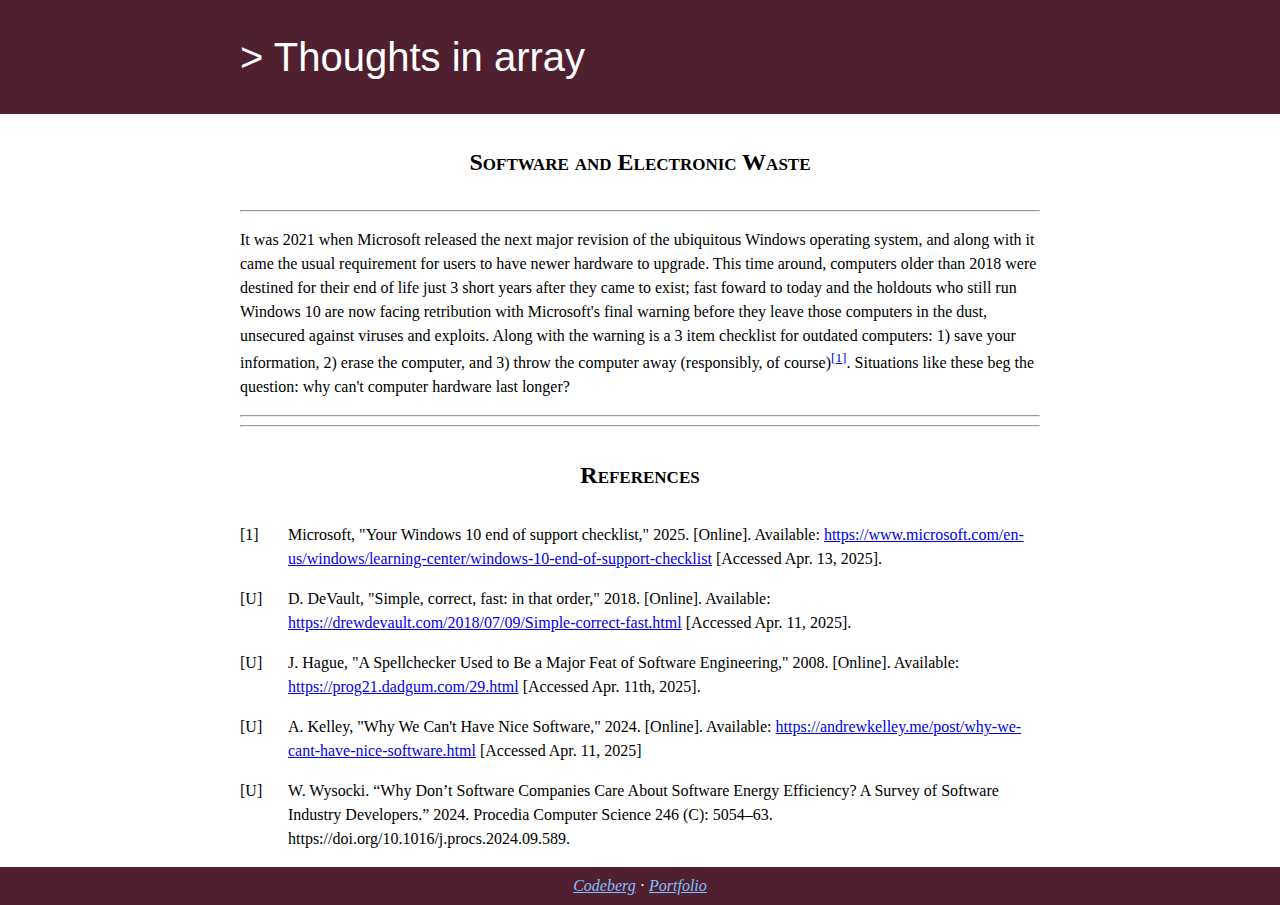
==== electronic-waste.html @ 86b11ecc "post 1: intro paragraph" ====
<!DOCTYPE html>
<html lang="en">
<head>
    <meta charset="UTF-8">
    <meta name="viewport" content="width=device-width, initial-scale=1.0">
    <title>Thoughts in array</title>

    <!--<link rel="icon" href="" type="image/svg+xml">-->
    <link rel="stylesheet" href="style.css">

</head>
<body>
    <header>
        <div class="contain">
            <h1>> Thoughts in array</h1>
            <h2><em></em></h2>
        </div>
    </header>

    <main class="contain">
        <h2 class="title text-center contain">Software and Electronic Waste</h2>

        <hr>

        <p>
            It was 2021 when Microsoft released the next major revision of the ubiquitous Windows operating system, and along with it came the usual requirement for users to have newer hardware to upgrade. This time around, computers older than 2018 were destined for their end of life just 3 short years after they came to exist; fast foward to today and the holdouts who still run Windows 10 are now facing retribution with Microsoft's final warning before they leave those computers in the dust, unsecured against viruses and exploits. Along with the warning is a 3 item checklist for outdated computers: 1) save your information, 2) erase the computer, and 3) throw the computer away (responsibly, of course)<a class="ref" href="#ref-1">[1]</a>. Situations like these beg the question: why can't computer hardware last longer?



<!--             I chose to write this post and create this website for the most part on a 2016 laptop I've had sitting in my room for a while now. -->
        </p>

        <hr>

        <hr>

        <h2 class="title text-center contain">References</h2>
        <ol id="references">
            <li id="ref-1" data-index=1>Microsoft, "Your Windows 10 end of support checklist," 2025. [Online]. Available: <a href="https://www.microsoft.com/en-us/windows/learning-center/windows-10-end-of-support-checklist">https://www.microsoft.com/en-us/windows/learning-center/windows-10-end-of-support-checklist</a> [Accessed Apr. 13, 2025].</li>
            <li id="ref-" data-index=U>D. DeVault, "Simple, correct, fast: in that order," 2018. [Online]. Available: <a href="https://drewdevault.com/2018/07/09/Simple-correct-fast.html">https://drewdevault.com/2018/07/09/Simple-correct-fast.html</a> [Accessed Apr. 11, 2025].</li>

            <li id="ref-" data-index=U>J. Hague, "A Spellchecker Used to Be a Major Feat of Software Engineering," 2008. [Online]. Available: <a href="https://prog21.dadgum.com/29.html">https://prog21.dadgum.com/29.html</a> [Accessed Apr. 11th, 2025].</li>

            <li id="ref-" data-index=U>A. Kelley, "Why We Can't Have Nice Software," 2024. [Online]. Available: <a href="https://andrewkelley.me/post/why-we-cant-have-nice-software.html">https://andrewkelley.me/post/why-we-cant-have-nice-software.html</a> [Accessed Apr. 11, 2025]</li>

            <li id="ref-" data-index=U>W. Wysocki. “Why Don’t Software Companies Care About Software Energy Efficiency? A Survey of Software Industry Developers.” 2024. Procedia Computer Science 246 (C): 5054–63. https://doi.org/10.1016/j.procs.2024.09.589.</li>
        </ol>
<!--
Programming as if Performance Mattered: https://dadgum.com/james/performance.html
Remembering a Revolution That Never Happened: https://prog21.dadgum.com/171.html
A Complete Understanding is No Longer Possible: https://prog21.dadgum.com/129.html
A Spellchecker Used to Be a Major Feat of Software Engineering: https://prog21.dadgum.com/29.html
-->
    </main>
    <footer>
        <div class="contain">
            <a href="https://codeberg.org/GalaxyShard">Codeberg</a> &middot; <a href="https://portfolio.byteroach.com">Portfolio</a>
        </div>
    </footer>
</body>
</html>
---- style.css ----
body {
    font-size:1rem;
    margin:0;
}

header {
    padding:10px 5px;
    background-color:#502030;
    color:white;
    font-family:'Gill Sans', 'Gill Sans MT', Calibri, 'Trebuchet MS', sans-serif;
}
header h1 {
    font-weight:200;
    font-size:2.5rem;
    line-height:1;
}
header h2 {
    font-weight:normal;
    font-size:1.1rem;
    line-height:1;
}

main {
    line-height:1.5;
}

footer {
    padding:10px 5px;
    background-color:#502030;
    color:white;
    text-align:center;
}
footer a {
    color:#80c0ff;
    font-weight:300;
    font-style:italic;
}



.contain {
    max-width:800px;
    margin:0 auto;
}

.text-center {
    text-align:center;
}
.title {
    margin:30px auto;
    font-variant:small-caps;
}

#references {
    list-style-type: none;
    padding-left:0;
}
#references > li:before {
    content:"[" attr(data-index) "]";
    display:inline-block;
    width:0.25in;
}
#references > li {
    text-indent:-0.25in;
    padding-left:0.5in;
    margin:1rem 0;
}

.ref {
    vertical-align:super;
    font-size:smaller;
}
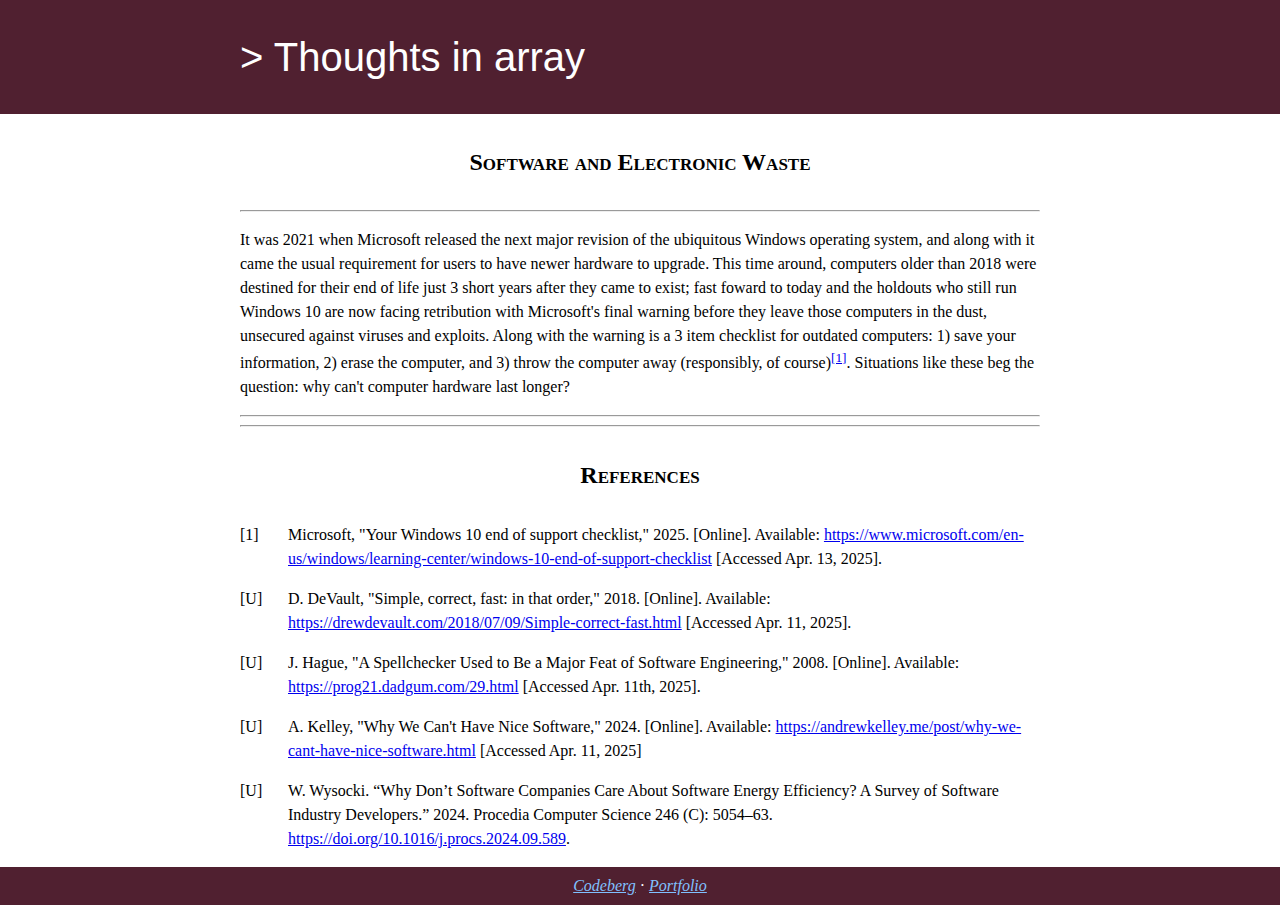
==== commit a7246c8c: "hyperlink doi url" ====
--- a/electronic-waste.html
+++ b/electronic-waste.html
@@ -43,7 +43,7 @@
 
             <li id="ref-" data-index=U>A. Kelley, "Why We Can't Have Nice Software," 2024. [Online]. Available: <a href="https://andrewkelley.me/post/why-we-cant-have-nice-software.html">https://andrewkelley.me/post/why-we-cant-have-nice-software.html</a> [Accessed Apr. 11, 2025]</li>
 
-            <li id="ref-" data-index=U>W. Wysocki. “Why Don’t Software Companies Care About Software Energy Efficiency? A Survey of Software Industry Developers.” 2024. Procedia Computer Science 246 (C): 5054–63. https://doi.org/10.1016/j.procs.2024.09.589.</li>
+            <li id="ref-" data-index=U>W. Wysocki. “Why Don’t Software Companies Care About Software Energy Efficiency? A Survey of Software Industry Developers.” 2024. Procedia Computer Science 246 (C): 5054–63. <a href="https://doi.org/10.1016/j.procs.2024.09.589">https://doi.org/10.1016/j.procs.2024.09.589</a>.</li>
         </ol>
 <!--
 Programming as if Performance Mattered: https://dadgum.com/james/performance.html
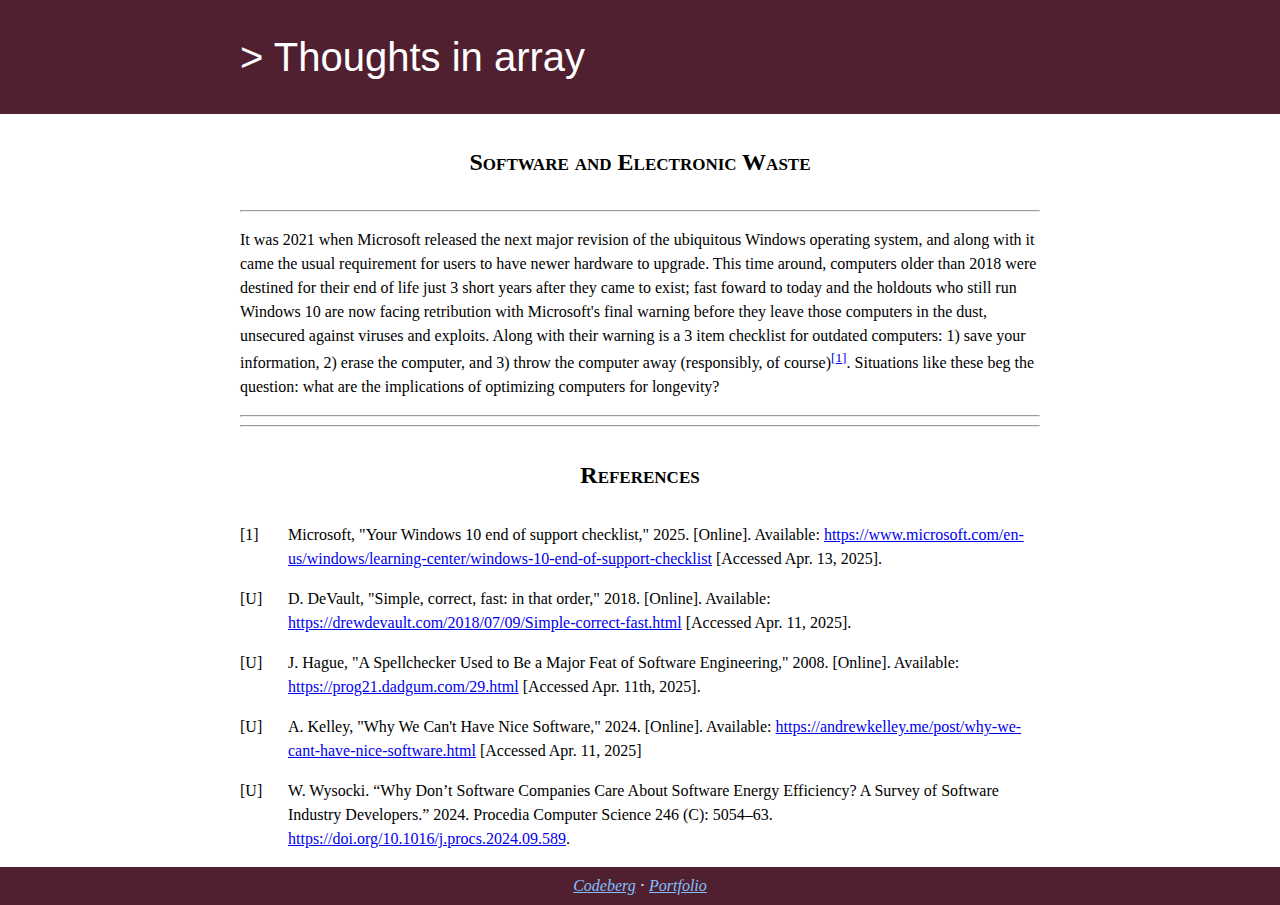
==== commit 34bff86b: "change the central question to question implication" ====
--- a/electronic-waste.html
+++ b/electronic-waste.html
@@ -23,11 +23,13 @@
         <hr>
 
         <p>
-            It was 2021 when Microsoft released the next major revision of the ubiquitous Windows operating system, and along with it came the usual requirement for users to have newer hardware to upgrade. This time around, computers older than 2018 were destined for their end of life just 3 short years after they came to exist; fast foward to today and the holdouts who still run Windows 10 are now facing retribution with Microsoft's final warning before they leave those computers in the dust, unsecured against viruses and exploits. Along with the warning is a 3 item checklist for outdated computers: 1) save your information, 2) erase the computer, and 3) throw the computer away (responsibly, of course)<a class="ref" href="#ref-1">[1]</a>. Situations like these beg the question: why can't computer hardware last longer?
+            It was 2021 when Microsoft released the next major revision of the ubiquitous Windows operating system, and along with it came the usual requirement for users to have newer hardware to upgrade. This time around, computers older than 2018 were destined for their end of life just 3 short years after they came to exist; fast foward to today and the holdouts who still run Windows 10 are now facing retribution with Microsoft's final warning before they leave those computers in the dust, unsecured against viruses and exploits. Along with their warning is a 3 item checklist for outdated computers: 1) save your information, 2) erase the computer, and 3) throw the computer away (responsibly, of course)<a class="ref" href="#ref-1">[1]</a>. Situations like these beg the question: what are the implications of optimizing computers for longevity?
 
+            <!--
+                notes
 
-
-<!--             I chose to write this post and create this website for the most part on a 2016 laptop I've had sitting in my room for a while now. -->
+                I chose to write this post and create this website for the most part on a 2016 laptop I've had sitting in my room for a while now.
+            -->
         </p>
 
         <hr>
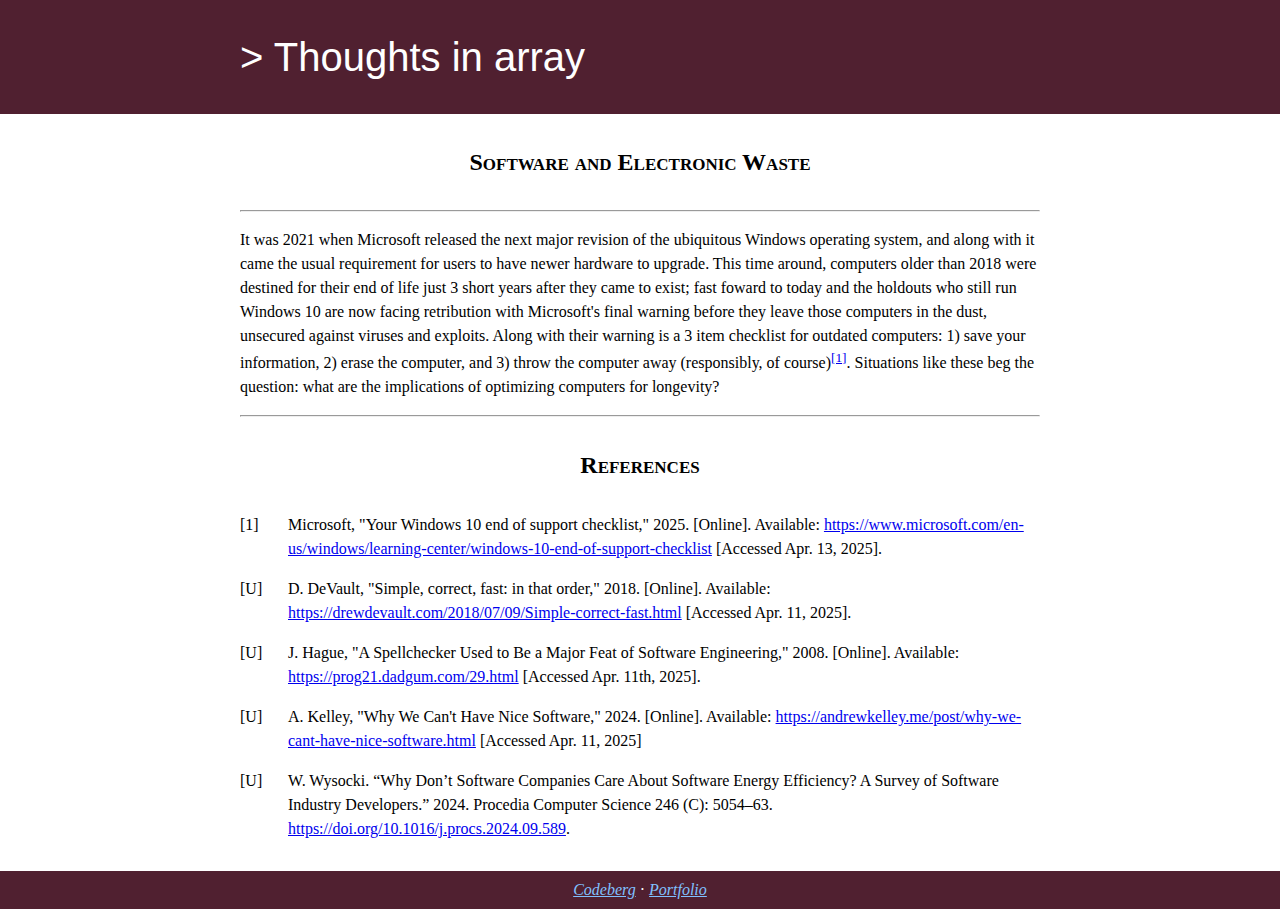
==== commit e3c44f2b: "change stying around references list" ====
--- a/electronic-waste.html
+++ b/electronic-waste.html
@@ -34,7 +34,6 @@
 
         <hr>
 
-        <hr>
 
         <h2 class="title text-center contain">References</h2>
         <ol id="references">
--- a/style.css
+++ b/style.css
@@ -54,6 +54,7 @@
 #references {
     list-style-type: none;
     padding-left:0;
+    margin:30px 0;
 }
 #references > li:before {
     content:"[" attr(data-index) "]";
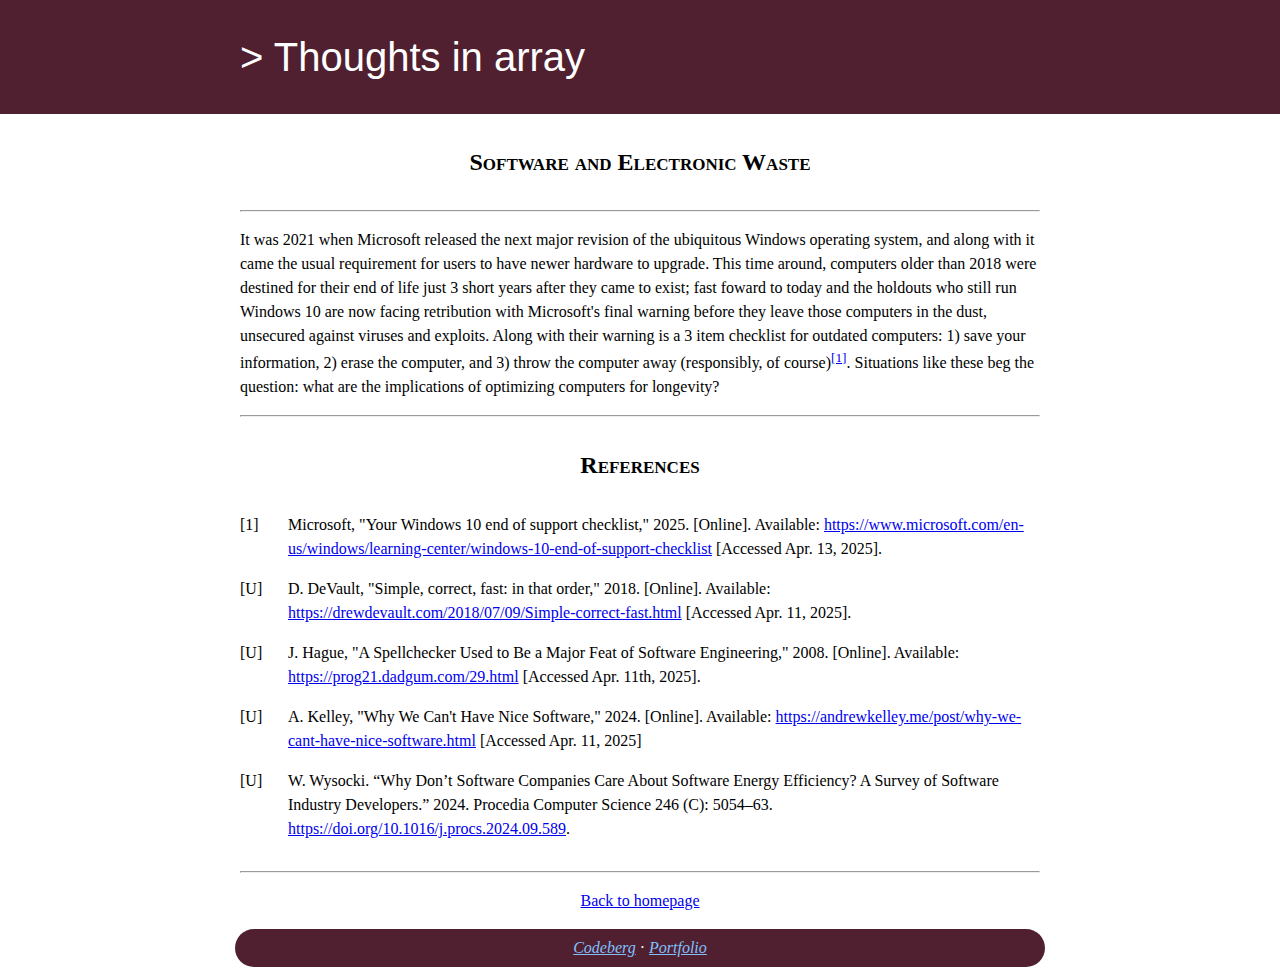
==== commit 5094ce7a: "add "back to homepage" button" ====
--- a/electronic-waste.html
+++ b/electronic-waste.html
@@ -52,6 +52,9 @@
 A Complete Understanding is No Longer Possible: https://prog21.dadgum.com/129.html
 A Spellchecker Used to Be a Major Feat of Software Engineering: https://prog21.dadgum.com/29.html
 -->
+        <hr>
+
+        <p class="text-center"><a href=".">Back to homepage</a></p>
     </main>
     <footer>
         <div class="contain">
--- a/style.css
+++ b/style.css
@@ -25,6 +25,9 @@
 }
 
 footer {
+    max-width:min(800px, calc(100vw - 30px));
+    border-radius:100px;
+    margin:10px auto;
     padding:10px 5px;
     background-color:#502030;
     color:white;
@@ -41,6 +44,7 @@
 .contain {
     max-width:800px;
     margin:0 auto;
+    padding:0 10px;
 }
 
 .text-center {
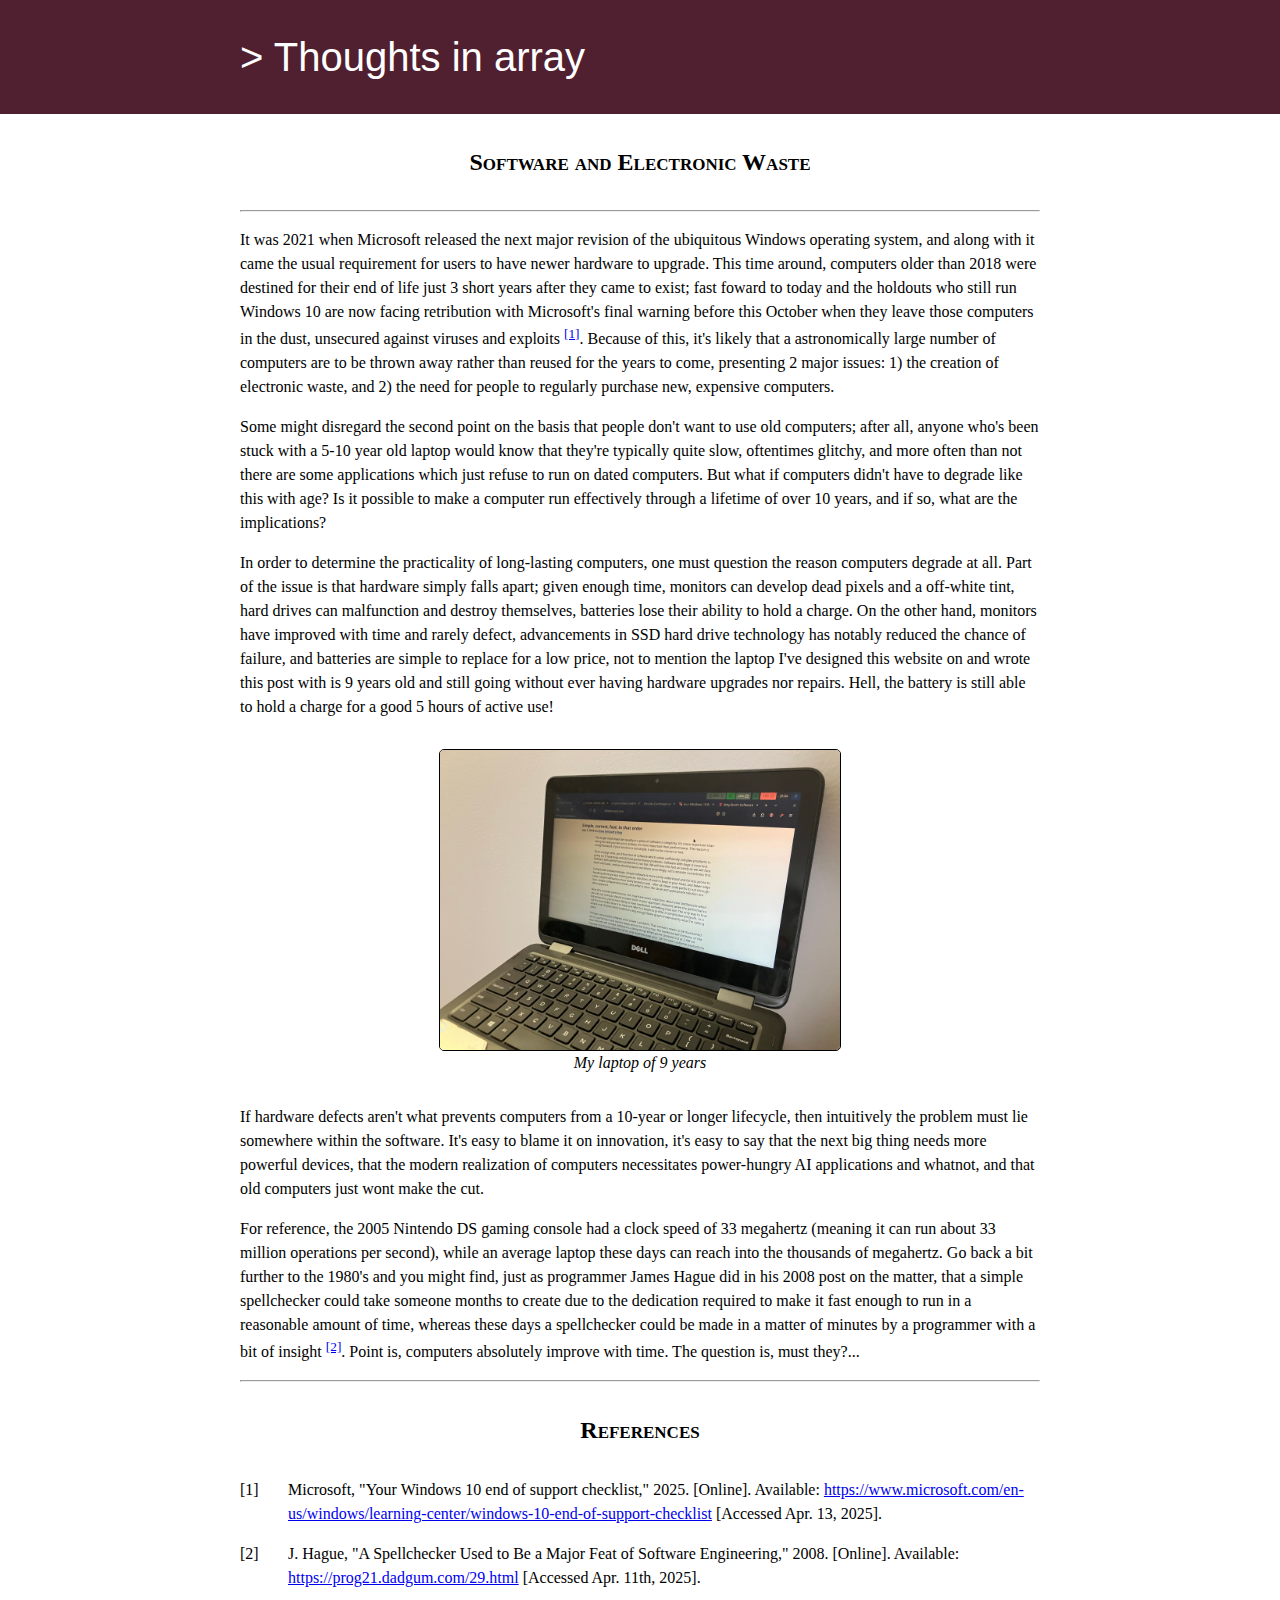
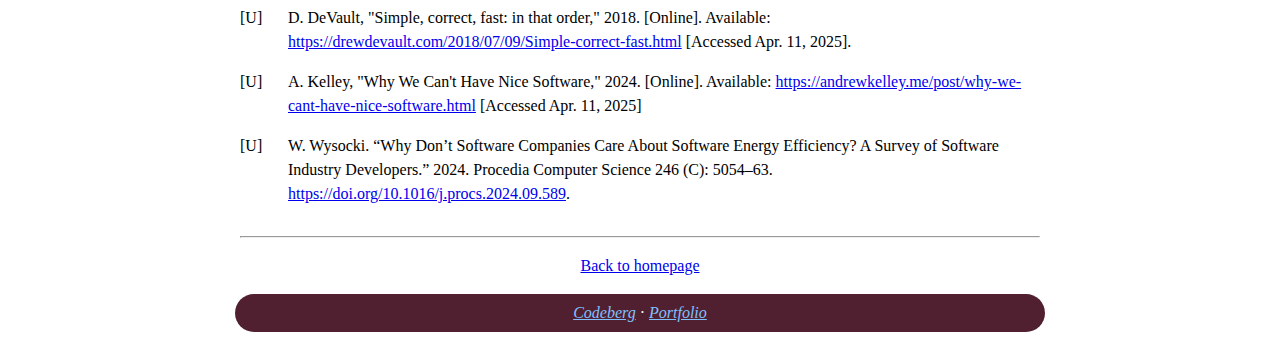
==== commit 5f2eeb9d: "ewaste: write a few paragraphs" ====
--- a/electronic-waste.html
+++ b/electronic-waste.html
@@ -23,14 +23,49 @@
         <hr>
 
         <p>
-            It was 2021 when Microsoft released the next major revision of the ubiquitous Windows operating system, and along with it came the usual requirement for users to have newer hardware to upgrade. This time around, computers older than 2018 were destined for their end of life just 3 short years after they came to exist; fast foward to today and the holdouts who still run Windows 10 are now facing retribution with Microsoft's final warning before they leave those computers in the dust, unsecured against viruses and exploits. Along with their warning is a 3 item checklist for outdated computers: 1) save your information, 2) erase the computer, and 3) throw the computer away (responsibly, of course)<a class="ref" href="#ref-1">[1]</a>. Situations like these beg the question: what are the implications of optimizing computers for longevity?
+            It was 2021 when Microsoft released the next major revision of the ubiquitous Windows operating system, and along with it came the usual requirement for users to have newer hardware to upgrade. This time around, computers older than 2018 were destined for their end of life just 3 short years after they came to exist; fast foward to today and the holdouts who still run Windows 10 are now facing retribution with Microsoft's final warning before this October when they leave those computers in the dust, unsecured against viruses and exploits <a class="ref" href="#ref-1">[1]</a>. Because of this, it's likely that a astronomically large number of computers are to be thrown away rather than reused for the years to come, presenting 2 major issues: 1) the creation of electronic waste, and 2) the need for people to regularly purchase new, expensive computers.
+        </p>
+        <p>
+            Some might disregard the second point on the basis that people don't want to use old computers; after all, anyone who's been stuck with a 5-10 year old laptop would know that they're typically quite slow, oftentimes glitchy, and more often than not there are some applications which just refuse to run on dated computers. But what if computers didn't have to degrade like this with age? Is it possible to make a computer run effectively through a lifetime of over 10 years, and if so, what are the implications?
+        </p>
+        <p>
+            In order to determine the practicality of long-lasting computers, one must question the reason computers degrade at all. Part of the issue is that hardware simply falls apart; given enough time, monitors can develop dead pixels and a off-white tint, hard drives can malfunction and destroy themselves, batteries lose their ability to hold a charge. On the other hand, monitors have improved with time and rarely defect, advancements in SSD hard drive technology has notably reduced the chance of failure, and batteries are simple to replace for a low price, not to mention the laptop I've designed this website on and wrote this post with is 9 years old and still going without ever having hardware upgrades nor repairs. Hell, the battery is still able to hold a charge for a good 5 hours of active use!
+        </p>
 
-            <!--
-                notes
+        <div class="image-holder">
+            <img src="laptop.jpeg" alt="My laptop of 9 years">
+            My laptop of 9 years
+        </div>
 
-                I chose to write this post and create this website for the most part on a 2016 laptop I've had sitting in my room for a while now.
-            -->
+        <p>
+            If hardware defects aren't what prevents computers from a 10-year or longer lifecycle, then intuitively the problem must lie somewhere within the software. It's easy to blame it on innovation, it's easy to say that the next big thing needs more powerful devices, that the modern realization of computers necessitates power-hungry AI applications and whatnot, and that old computers just wont make the cut.
+<!--             There is a degree of truth to these statements; hardware has indeed improved in the orders of magnitude in just the last two decades. -->
         </p>
+        <p>
+            For reference, the 2005 Nintendo DS gaming console had a clock speed of 33 megahertz (meaning it can run about 33 million operations per second), while an average laptop these days can reach into the thousands of megahertz. Go back a bit further to the 1980's and you might find, just as programmer James Hague did in his 2008 post on the matter, that a simple spellchecker could take someone months to create due to the dedication required to make it fast enough to run in a reasonable amount of time, whereas these days a spellchecker could be made in a matter of minutes by a programmer with a bit of insight <a class="ref" href="#ref-2">[2]</a>. Point is, computers absolutely improve with time. The question is, must they?...
+        </p>
+        <p>
+        </p>
+
+<!--         There is a long history of computers improving with time -->
+<!--     Even if some or all of these computers are recycled, a computer that is recycled after 10 years makes less than a third of the impact compared to a computer that is recycled every 3 years, thus in order to ... -->
+
+<!--             Andrew Kelly, lead programmer and president of the non-profit Zig Software Foundation dedicated to the creation of open-source software,  -->
+
+<!--             if a computer were to be recycled after 10 years, it would make less than a third of the impact than if that computer were to be recycled every 3 years. -->
+
+<!--             Along with their warning is a 3 item checklist for outdated computers: 1) save your information, 2) erase the computer, and 3) throw the computer away (responsibly, of course)<a class="ref" href="#ref-1">[1]</a>. . Situations like these beg the question: -->
+
+
+
+
+        <!--
+            scratchpad
+
+            what are the implications of optimizing computers for longevity?
+
+            some may say it has benefits: innovation
+        -->
 
         <hr>
 
@@ -38,9 +73,11 @@
         <h2 class="title text-center contain">References</h2>
         <ol id="references">
             <li id="ref-1" data-index=1>Microsoft, "Your Windows 10 end of support checklist," 2025. [Online]. Available: <a href="https://www.microsoft.com/en-us/windows/learning-center/windows-10-end-of-support-checklist">https://www.microsoft.com/en-us/windows/learning-center/windows-10-end-of-support-checklist</a> [Accessed Apr. 13, 2025].</li>
+
+            <li id="ref-2" data-index=2>J. Hague, "A Spellchecker Used to Be a Major Feat of Software Engineering," 2008. [Online]. Available: <a href="https://prog21.dadgum.com/29.html">https://prog21.dadgum.com/29.html</a>  [Accessed Apr. 11th, 2025].</li>
+
             <li id="ref-" data-index=U>D. DeVault, "Simple, correct, fast: in that order," 2018. [Online]. Available: <a href="https://drewdevault.com/2018/07/09/Simple-correct-fast.html">https://drewdevault.com/2018/07/09/Simple-correct-fast.html</a> [Accessed Apr. 11, 2025].</li>
 
-            <li id="ref-" data-index=U>J. Hague, "A Spellchecker Used to Be a Major Feat of Software Engineering," 2008. [Online]. Available: <a href="https://prog21.dadgum.com/29.html">https://prog21.dadgum.com/29.html</a> [Accessed Apr. 11th, 2025].</li>
 
             <li id="ref-" data-index=U>A. Kelley, "Why We Can't Have Nice Software," 2024. [Online]. Available: <a href="https://andrewkelley.me/post/why-we-cant-have-nice-software.html">https://andrewkelley.me/post/why-we-cant-have-nice-software.html</a> [Accessed Apr. 11, 2025]</li>
 
--- a/style.css
+++ b/style.css
@@ -39,6 +39,20 @@
     font-style:italic;
 }
 
+.image-holder {
+    margin:30px auto;
+    text-align:center;
+    font-style:italic;
+}
+img {
+    display:block;
+    margin:0 auto;
+    border-radius:5px;
+    border:1px solid black;
+    max-width:400px;
+    width:90%;
+}
+
 
 
 .contain {
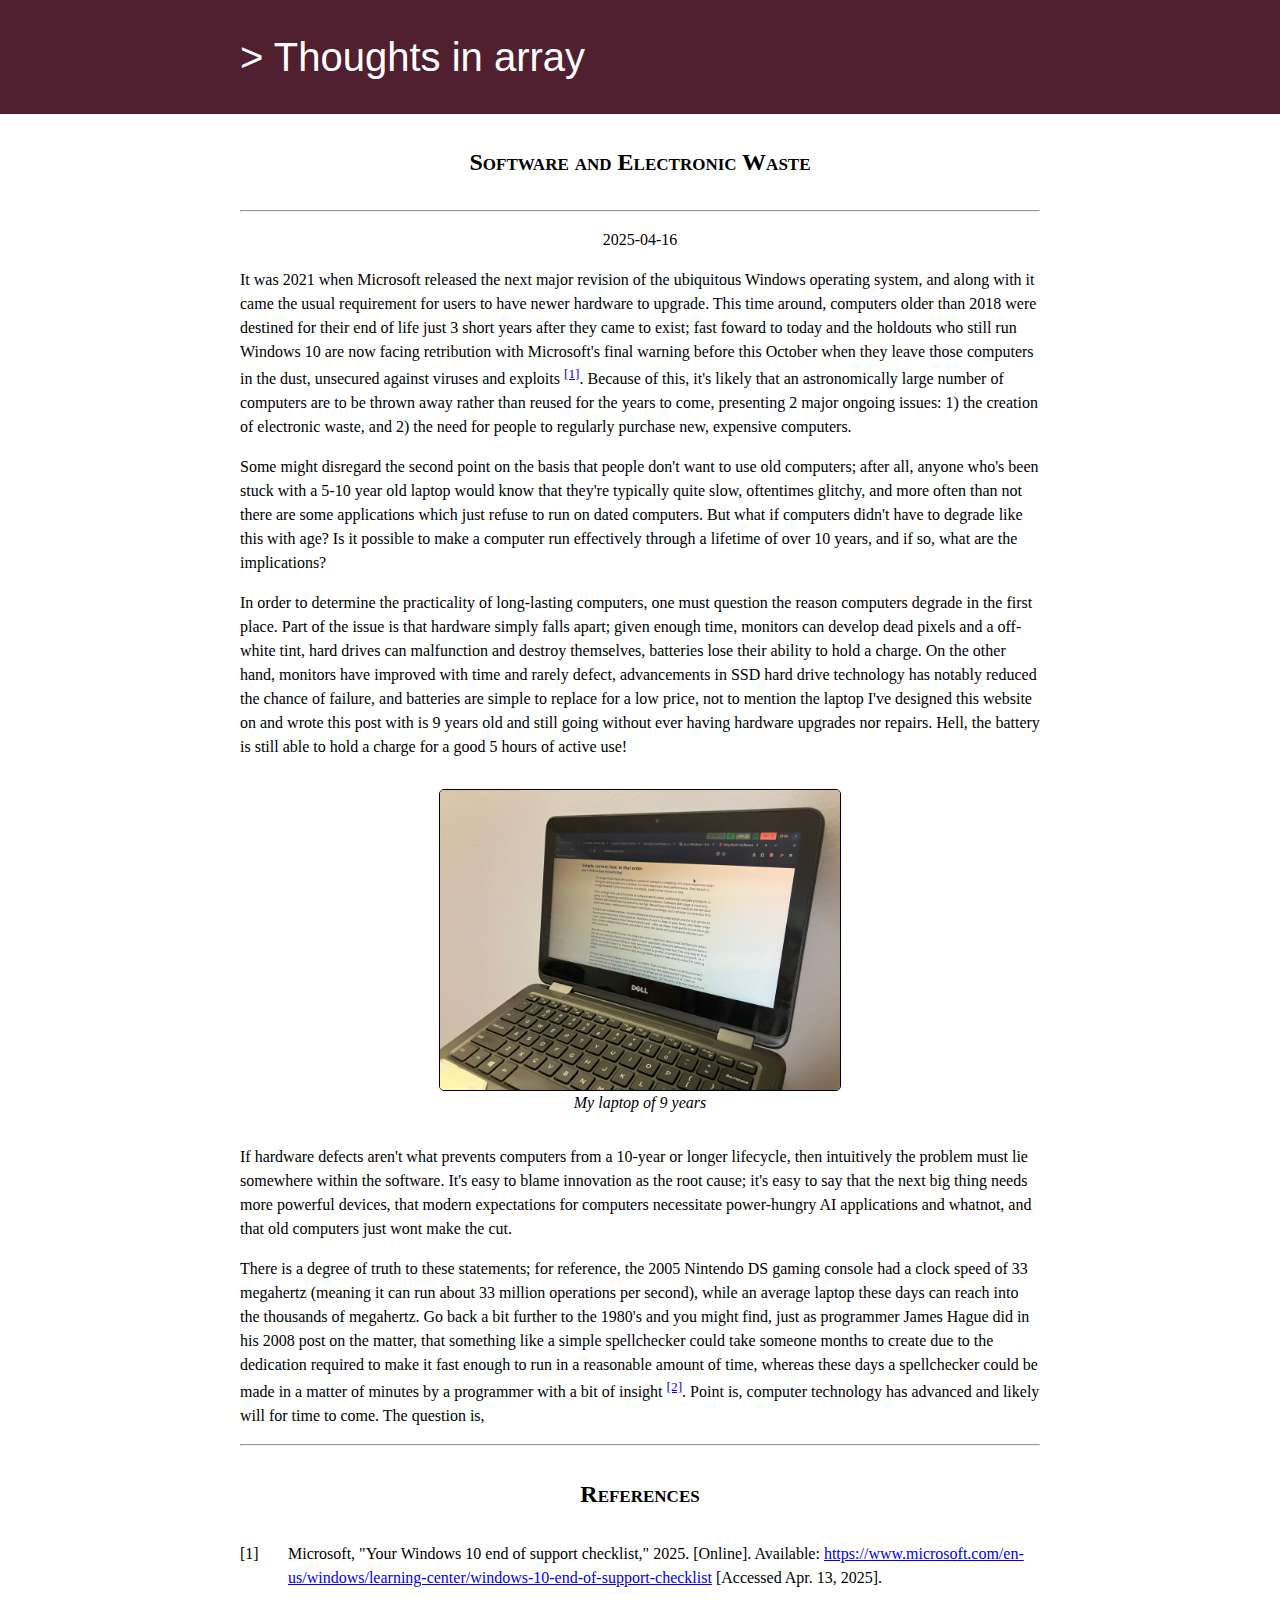
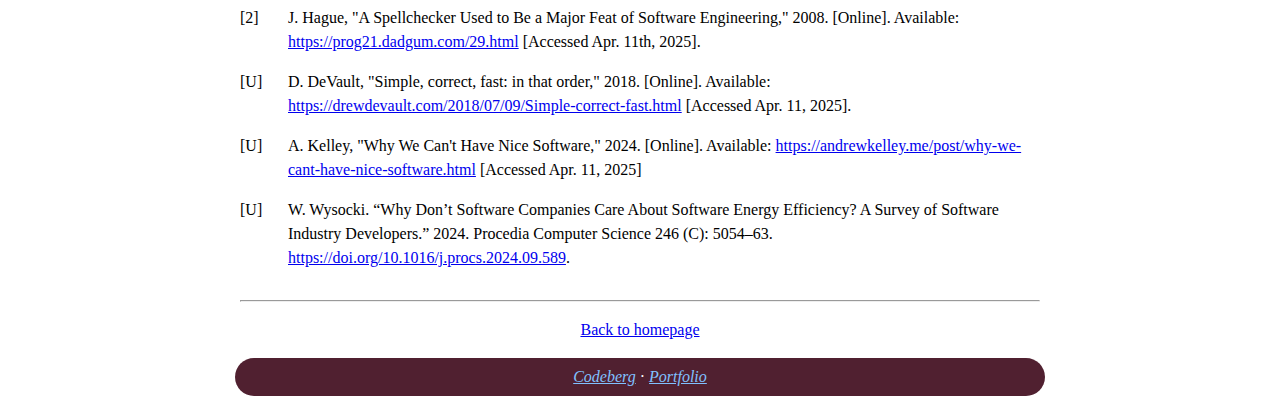
==== commit a453497e: "cleanup phrasing, add date to top of page" ====
--- a/electronic-waste.html
+++ b/electronic-waste.html
@@ -22,14 +22,18 @@
 
         <hr>
 
+        <p class="text-center">
+            2025-04-16
+        </p>
+
         <p>
-            It was 2021 when Microsoft released the next major revision of the ubiquitous Windows operating system, and along with it came the usual requirement for users to have newer hardware to upgrade. This time around, computers older than 2018 were destined for their end of life just 3 short years after they came to exist; fast foward to today and the holdouts who still run Windows 10 are now facing retribution with Microsoft's final warning before this October when they leave those computers in the dust, unsecured against viruses and exploits <a class="ref" href="#ref-1">[1]</a>. Because of this, it's likely that a astronomically large number of computers are to be thrown away rather than reused for the years to come, presenting 2 major issues: 1) the creation of electronic waste, and 2) the need for people to regularly purchase new, expensive computers.
+            It was 2021 when Microsoft released the next major revision of the ubiquitous Windows operating system, and along with it came the usual requirement for users to have newer hardware to upgrade. This time around, computers older than 2018 were destined for their end of life just 3 short years after they came to exist; fast foward to today and the holdouts who still run Windows 10 are now facing retribution with Microsoft's final warning before this October when they leave those computers in the dust, unsecured against viruses and exploits <a class="ref" href="#ref-1">[1]</a>. Because of this, it's likely that an astronomically large number of computers are to be thrown away rather than reused for the years to come, presenting 2 major ongoing issues: 1) the creation of electronic waste, and 2) the need for people to regularly purchase new, expensive computers.
         </p>
         <p>
             Some might disregard the second point on the basis that people don't want to use old computers; after all, anyone who's been stuck with a 5-10 year old laptop would know that they're typically quite slow, oftentimes glitchy, and more often than not there are some applications which just refuse to run on dated computers. But what if computers didn't have to degrade like this with age? Is it possible to make a computer run effectively through a lifetime of over 10 years, and if so, what are the implications?
         </p>
         <p>
-            In order to determine the practicality of long-lasting computers, one must question the reason computers degrade at all. Part of the issue is that hardware simply falls apart; given enough time, monitors can develop dead pixels and a off-white tint, hard drives can malfunction and destroy themselves, batteries lose their ability to hold a charge. On the other hand, monitors have improved with time and rarely defect, advancements in SSD hard drive technology has notably reduced the chance of failure, and batteries are simple to replace for a low price, not to mention the laptop I've designed this website on and wrote this post with is 9 years old and still going without ever having hardware upgrades nor repairs. Hell, the battery is still able to hold a charge for a good 5 hours of active use!
+            In order to determine the practicality of long-lasting computers, one must question the reason computers degrade in the first place. Part of the issue is that hardware simply falls apart; given enough time, monitors can develop dead pixels and a off-white tint, hard drives can malfunction and destroy themselves, batteries lose their ability to hold a charge. On the other hand, monitors have improved with time and rarely defect, advancements in SSD hard drive technology has notably reduced the chance of failure, and batteries are simple to replace for a low price, not to mention the laptop I've designed this website on and wrote this post with is 9 years old and still going without ever having hardware upgrades nor repairs. Hell, the battery is still able to hold a charge for a good 5 hours of active use!
         </p>
 
         <div class="image-holder">
@@ -38,24 +42,20 @@
         </div>
 
         <p>
-            If hardware defects aren't what prevents computers from a 10-year or longer lifecycle, then intuitively the problem must lie somewhere within the software. It's easy to blame it on innovation, it's easy to say that the next big thing needs more powerful devices, that the modern realization of computers necessitates power-hungry AI applications and whatnot, and that old computers just wont make the cut.
-<!--             There is a degree of truth to these statements; hardware has indeed improved in the orders of magnitude in just the last two decades. -->
+            If hardware defects aren't what prevents computers from a 10-year or longer lifecycle, then intuitively the problem must lie somewhere within the software. It's easy to blame innovation as the root cause; it's easy to say that the next big thing needs more powerful devices, that modern expectations for computers necessitate power-hungry AI applications and whatnot, and that old computers just wont make the cut.
         </p>
         <p>
-            For reference, the 2005 Nintendo DS gaming console had a clock speed of 33 megahertz (meaning it can run about 33 million operations per second), while an average laptop these days can reach into the thousands of megahertz. Go back a bit further to the 1980's and you might find, just as programmer James Hague did in his 2008 post on the matter, that a simple spellchecker could take someone months to create due to the dedication required to make it fast enough to run in a reasonable amount of time, whereas these days a spellchecker could be made in a matter of minutes by a programmer with a bit of insight <a class="ref" href="#ref-2">[2]</a>. Point is, computers absolutely improve with time. The question is, must they?...
+            There is a degree of truth to these statements; for reference, the 2005 Nintendo DS gaming console had a clock speed of 33 megahertz (meaning it can run about 33 million operations per second), while an average laptop these days can reach into the thousands of megahertz. Go back a bit further to the 1980's and you might find, just as programmer James Hague did in his 2008 post on the matter, that something like a simple spellchecker could take someone months to create due to the dedication required to make it fast enough to run in a reasonable amount of time, whereas these days a spellchecker could be made in a matter of minutes by a programmer with a bit of insight <a class="ref" href="#ref-2">[2]</a>. Point is, computer technology has advanced and likely will for time to come. The question is,
         </p>
         <p>
+
         </p>
 
-<!--         There is a long history of computers improving with time -->
 <!--     Even if some or all of these computers are recycled, a computer that is recycled after 10 years makes less than a third of the impact compared to a computer that is recycled every 3 years, thus in order to ... -->
 
 <!--             Andrew Kelly, lead programmer and president of the non-profit Zig Software Foundation dedicated to the creation of open-source software,  -->
 
 <!--             if a computer were to be recycled after 10 years, it would make less than a third of the impact than if that computer were to be recycled every 3 years. -->
-
-<!--             Along with their warning is a 3 item checklist for outdated computers: 1) save your information, 2) erase the computer, and 3) throw the computer away (responsibly, of course)<a class="ref" href="#ref-1">[1]</a>. . Situations like these beg the question: -->
-
 
 
 
@@ -63,8 +63,6 @@
             scratchpad
 
             what are the implications of optimizing computers for longevity?
-
-            some may say it has benefits: innovation
         -->
 
         <hr>
@@ -77,7 +75,6 @@
             <li id="ref-2" data-index=2>J. Hague, "A Spellchecker Used to Be a Major Feat of Software Engineering," 2008. [Online]. Available: <a href="https://prog21.dadgum.com/29.html">https://prog21.dadgum.com/29.html</a>  [Accessed Apr. 11th, 2025].</li>
 
             <li id="ref-" data-index=U>D. DeVault, "Simple, correct, fast: in that order," 2018. [Online]. Available: <a href="https://drewdevault.com/2018/07/09/Simple-correct-fast.html">https://drewdevault.com/2018/07/09/Simple-correct-fast.html</a> [Accessed Apr. 11, 2025].</li>
-
 
             <li id="ref-" data-index=U>A. Kelley, "Why We Can't Have Nice Software," 2024. [Online]. Available: <a href="https://andrewkelley.me/post/why-we-cant-have-nice-software.html">https://andrewkelley.me/post/why-we-cant-have-nice-software.html</a> [Accessed Apr. 11, 2025]</li>
 
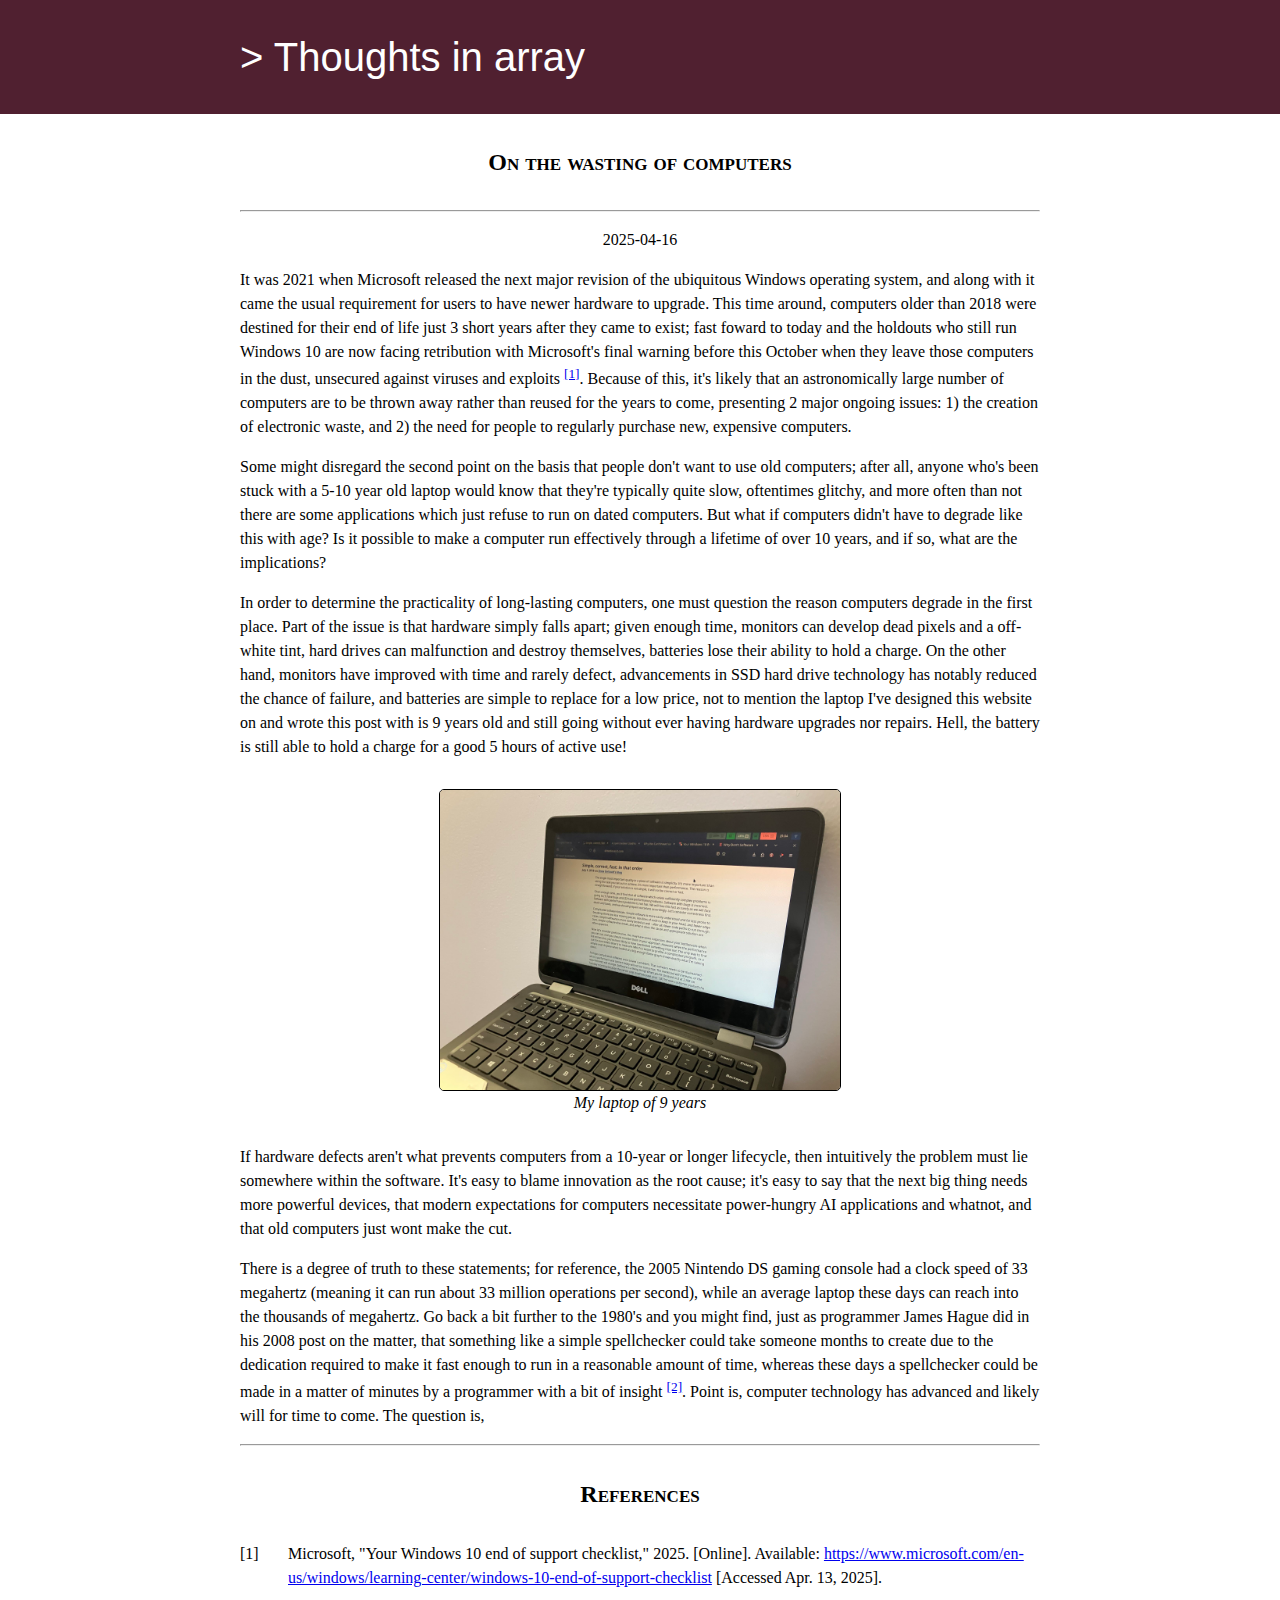
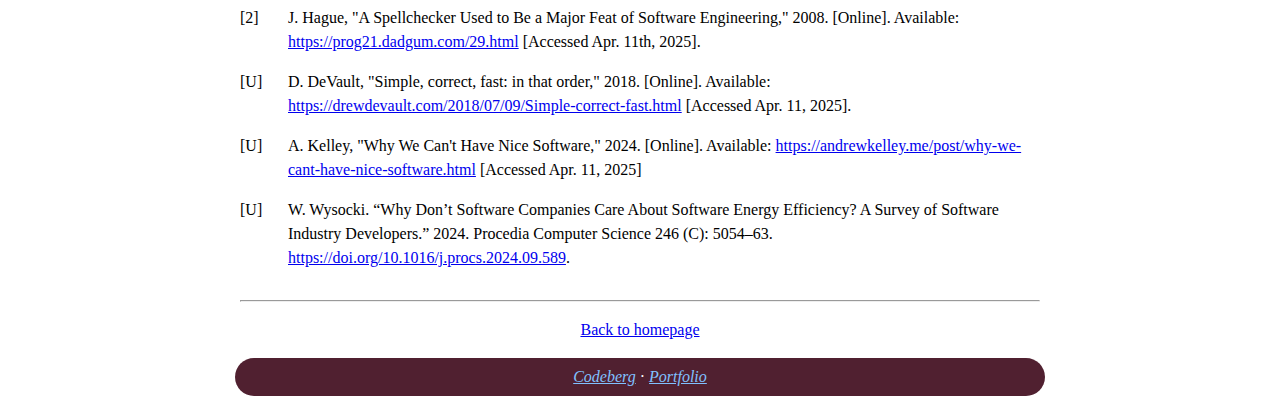
==== commit c4384d7a: "retitle post 1" ====
--- a/electronic-waste.html
+++ b/electronic-waste.html
@@ -18,7 +18,7 @@
     </header>
 
     <main class="contain">
-        <h2 class="title text-center contain">Software and Electronic Waste</h2>
+        <h2 class="title text-center contain">On the wasting of computers</h2>
 
         <hr>
 
